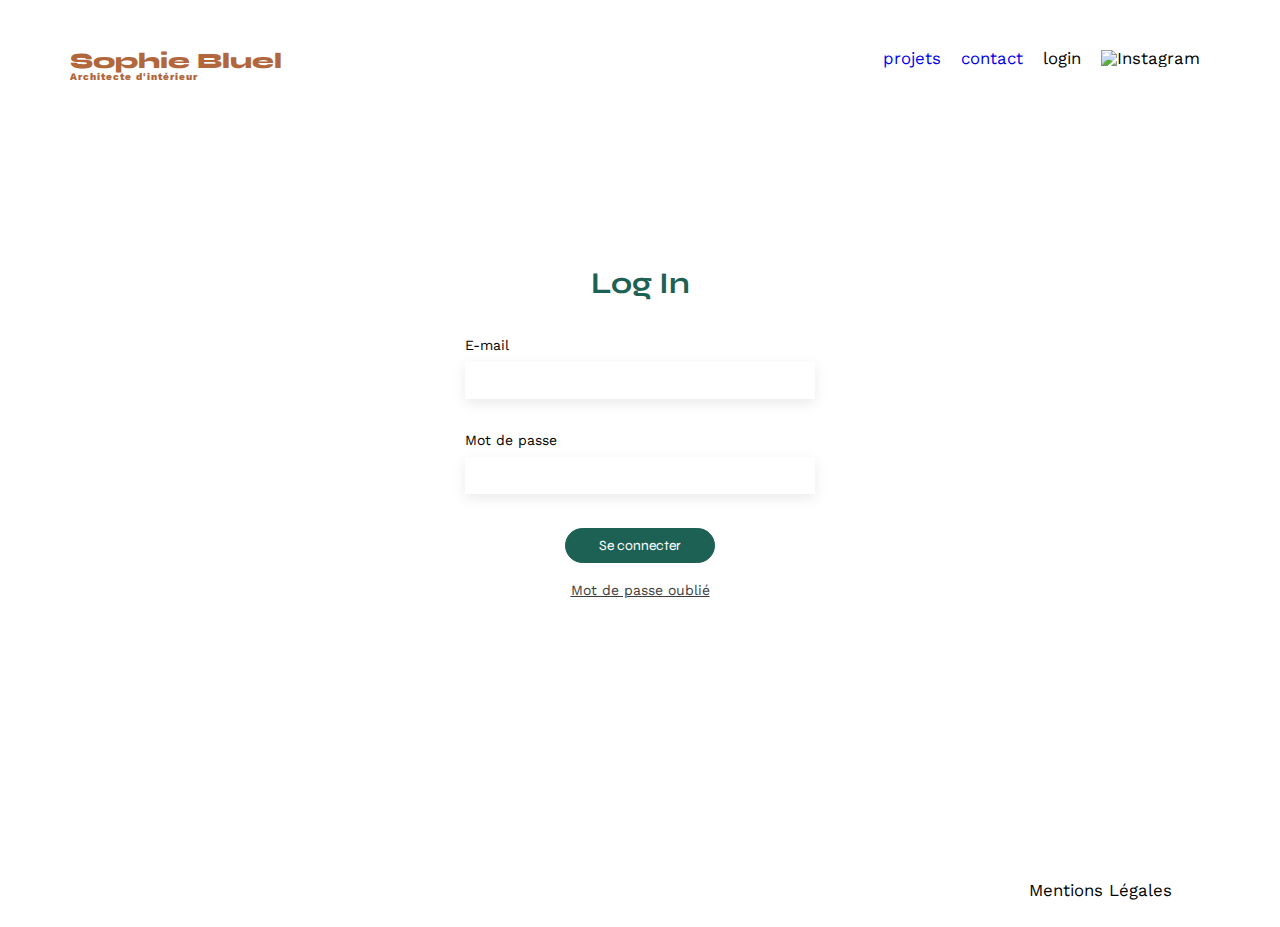
==== FrontEnd/connexion.html @ 5a83c824 "create connexion page" ====
<!DOCTYPE html>
<html lang="fr">
    <head>
        <meta charset="UTF-8" />
        <title>Sophie Bluel - Architecte d'intérieur</title>
        <meta name="viewport" content="width=device-width, initial-scale=1.0" />
        <link rel="preconnect" href="https://fonts.googleapis.com" />
        <link rel="preconnect" href="https://fonts.gstatic.com" crossorigin />
        <link
            href="https://fonts.googleapis.com/css2?family=Syne:wght@700;800&family=Work+Sans&display=swap"
            rel="stylesheet"
        />
        <meta name="description" content="" />
        <link rel="stylesheet" href="./assets/style.css" />
    </head>
    <body>
        <header>
            <h1>Sophie Bluel <span>Architecte d'intérieur</span></h1>
            <nav>
                <ul>
                    <li><a href="index.html#portfolio">projets</a></li>
                    <li><a href="index.html#contact"> contact</a></li>
                    <li>login</li>
                    <li>
                        <img
                            src="./assets/icons/instagram.png"
                            alt="Instagram"
                        />
                    </li>
                </ul>
            </nav>
        </header>
        <main>
            <div class="connexion">
                <h2>Log In</h2>
                <form class="form-connexion">
                    <label class="email" for="email">E-mail</label>
                    <input type="text" id="email" name="email" /><br>
                    <label for="password" class="form-label"
                        >Mot de passe</label
                    >
                    <input
                        type="password"
                        class="form-mdp"
                        id="password"
                        name="password"
                    /><br>
                    <button type="submit" class="btn-connexion">
                        Se connecter
                    </button>
                </form>
                <p ><a href="#" class="forget-mdp">Mot de passe oublié</a></p>
            </div>
        </main>

        <footer>
            <nav>
                <ul>
                    <li>Mentions Légales</li>
                </ul>
            </nav>
        </footer>
    </body>
</html>
---- FrontEnd/assets/style.css ----
/* http://meyerweb.com/eric/tools/css/reset/
   v2.0 | 20110126
   License: none (public domain)
*/

html, body, div, span, applet, object, iframe,
h1, h2, h3, h4, h5, h6, p, blockquote, pre,
a, abbr, acronym, address, big, cite, code,
del, dfn, em, img, ins, kbd, q, s, samp,
small, strike, strong, sub, sup, tt, var,
b, u, i, center,
dl, dt, dd, ol, ul, li,
fieldset, form, label, legend,
table, caption, tbody, tfoot, thead, tr, th, td,
article, aside, canvas, details, embed,
figure, figcaption, footer, header, hgroup,
menu, nav, output, ruby, section, summary,
time, mark, audio, video {
	margin: 0;
	padding: 0;
	border: 0;
	font-size: 100%;
	font: inherit;
	vertical-align: baseline;
}
/* HTML5 display-role reset for older browsers */
article, aside, details, figcaption, figure,
footer, header, hgroup, menu, nav, section {
	display: block;
}
body {
	line-height: 1;
}
ol, ul {
	list-style: none;
}
blockquote, q {
	quotes: none;
}
blockquote:before, blockquote:after,
q:before, q:after {
	content: '';
	content: none;
}
table {
	border-collapse: collapse;
	border-spacing: 0;
}
/** end reset css**/
body {
	max-width: 1140px;
	margin:auto;
	font-family: 'Work Sans' ;
	font-size: 14px;
}
header {
	display: flex;
	justify-content: space-between;
	margin: 50px 0
}
section {
	margin: 50px 0
}

h1{
	display: flex;
	flex-direction: column;
	font-family: 'Syne';
	font-size: 22px;
	font-weight: 800;
	color: #B1663C
}

h1 > span {
	font-family: 'Work Sans';
	font-size:10px;
	letter-spacing: 0.1em;
;
}

h2{
	font-family: 'Syne';
	font-weight: 700;
	font-size: 30px;
	color: #1D6154
}
nav ul {
	display: flex;
	align-items: center;
	list-style-type: none;

}
nav li {
	padding: 0 10px;
	font-size: 1.2em;
}

li:hover {
	color: #B1663C;
}
#introduction {
	display: flex;
	align-items: center;
}
#introduction figure {
	flex: 1
}
#introduction img {
	display: block;
	margin: auto;
	width: 80%;
}

#introduction article {
	flex: 1
}
#introduction h2 {
	margin-bottom: 1em;
}

#introduction p {
	margin-bottom: 0.5em;
}
#portfolio h2 {
	text-align: center;
	margin-bottom: 1em;
}

.filters {
display: flex;
justify-content: center;
padding-bottom: 40px;
gap:5px
}

.button-filters{
margin: 5px;
margin-right:5px;
background-color: white;
font-family: 'Syne';
font-size: 16px;
border-radius: 20px 20px 20px 20px;
border: solid #1D6154 1px;
height: 35px;
cursor: pointer;
color:#1D6154;
padding: 10px;
display: flex;
align-items: center;
}

.button-filters:hover{
	background-color: #1D6154;
	color: white;
}


.gallery {
	width: 100%;
	display: grid;
	grid-template-columns: 1fr 1fr 1fr;
	grid-column-gap: 20px;
	grid-row-gap: 20px;
}

.gallery img {
	width: 100%;

}
#contact {
	width: 50%;
margin: auto;
}
#contact > * {
	text-align: center;

}
#contact h2{
	margin-bottom: 20px;
}
#contact form {
	text-align: left;
	margin-top:30px;
	display: flex;
	flex-direction: column;
}

#contact input {
	height: 50px;
	font-size: 1.2em;
	border: none;
	box-shadow: 0px 4px 14px rgba(0, 0, 0, 0.09);
}
#contact label {
	margin: 2em 0 1em 0;
}
#contact textarea {
	border: none;
	box-shadow: 0px 4px 14px rgba(0, 0, 0, 0.09);
}

input[type="submit"]{
	font-family: 'Syne';
	font-weight: 700;
	color: white;
	background-color: #1D6154;
	margin : 2em auto ;
	width: 180px;
	text-align: center;
	border-radius: 60px ;
}

footer nav ul {
	display: flex;
	justify-content: flex-end;
	margin: 2em
}

/****** Formulaire connexion***********/

.connexion{
	display: flex;
	flex-direction: column;
	justify-content: center;
	align-items: center;
	gap:20px;
}

.form-connexion{
	padding-top: 20px;
	font-family: 'Work Sans';
	display: flex;
	flex-direction: column;
	justify-content: center;	
	gap: 10px;
	width: 350px;

}
#email{
	box-shadow: 0px 4px 14px 0px #00000017;
	border: none;
	height: 35px;
}
 .form-mdp{
	box-shadow: 0px 4px 14px 0px #00000017;
	border: none;
	height: 35px;
	
}

.btn-connexion{
	font-family: 'Syne';
	border: solid #1D6154 1px;
	background-color:#1D6154;
	color: white;
	border-radius: 20px 20px 20px 20px;
	font-size: 14px;
	height: 35px;
	cursor: pointer;
	width: 150px;
	margin-left: 100px;
	
}

.btn-connexion:hover{
	background-color: white;
	color: #1D6154;
}
.connexion{
height: 600px;
margin-bottom: 150px;
}

.forget-mdp{
	color: #3D3D3D;
	text-decoration: underline solid #3D3D3D;
	;
}
a{
	text-decoration: none;
}
a:hover{
	cursor: pointer;
}
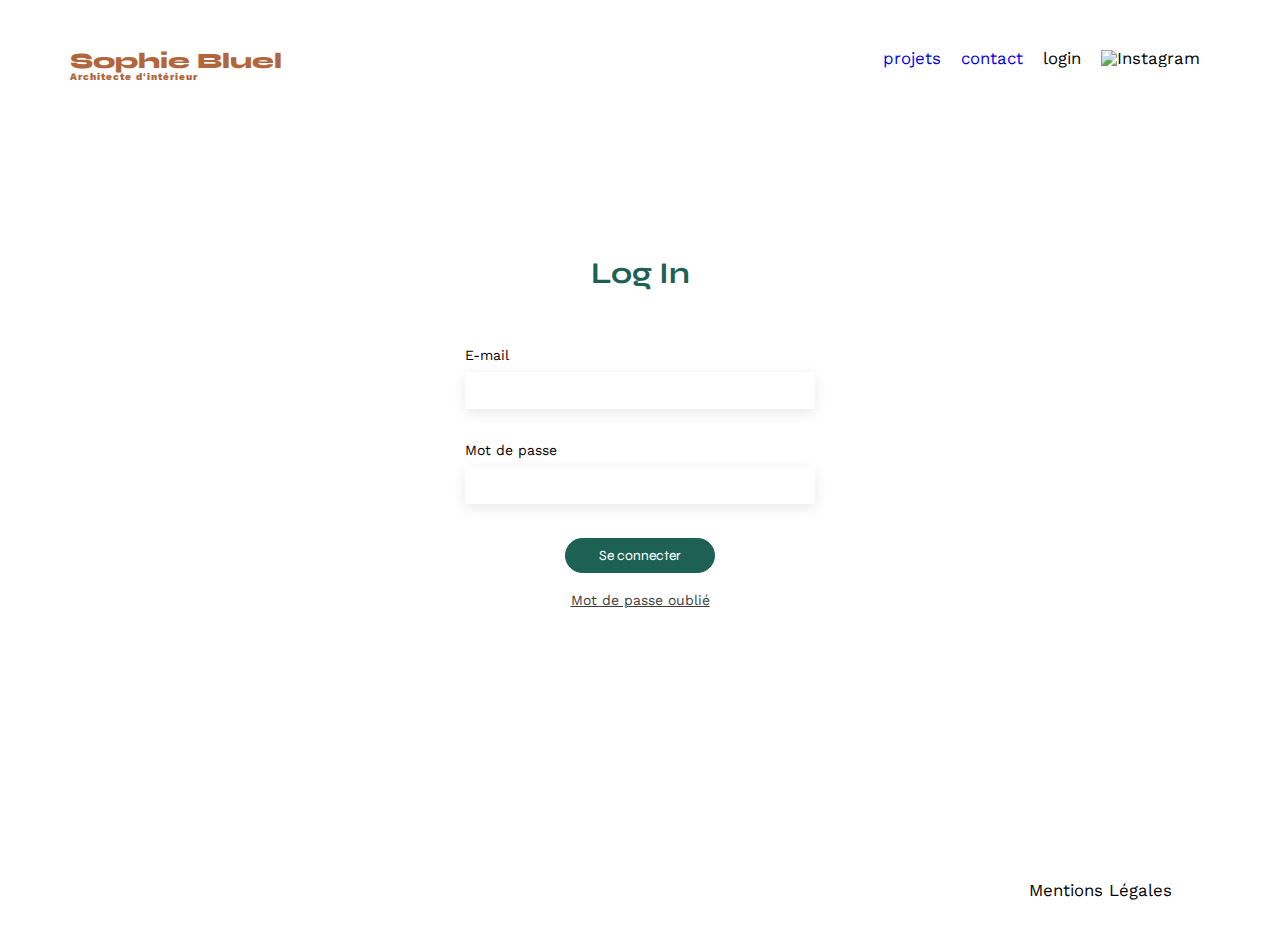
==== commit 816fb93e: "added connection pass and modification option" ====
--- a/FrontEnd/connexion.html
+++ b/FrontEnd/connexion.html
@@ -12,6 +12,7 @@
         />
         <meta name="description" content="" />
         <link rel="stylesheet" href="./assets/style.css" />
+        <script type="module" src="connexion.js" defer></script>
     </head>
     <body>
         <header>
@@ -33,19 +34,13 @@
         <main>
             <div class="connexion">
                 <h2>Log In</h2>
+                <div class="error-message"></div>
                 <form class="form-connexion">
                     <label class="email" for="email">E-mail</label>
                     <input type="text" id="email" name="email" /><br>
-                    <label for="password" class="form-label"
-                        >Mot de passe</label
-                    >
-                    <input
-                        type="password"
-                        class="form-mdp"
-                        id="password"
-                        name="password"
-                    /><br>
-                    <button type="submit" class="btn-connexion">
+                    <label for="password" class="form-label">Mot de passe</label>
+                    <input type="password" class="form-mdp" id="password" name="password"/ required ><br>
+                    <button type="submit" id="connexion" class ="btn-connexion">
                         Se connecter
                     </button>
                 </form>
--- a/FrontEnd/assets/style.css
+++ b/FrontEnd/assets/style.css
@@ -281,4 +281,15 @@
 }
 a:hover{
 	cursor: pointer;
+	color: #B1663C;
+}
+.modif-login {
+	display: flex;
+	justify-content: center;
+	gap: 30px;
+	
+}
+
+.modif{
+	padding-top: 10px;
 }